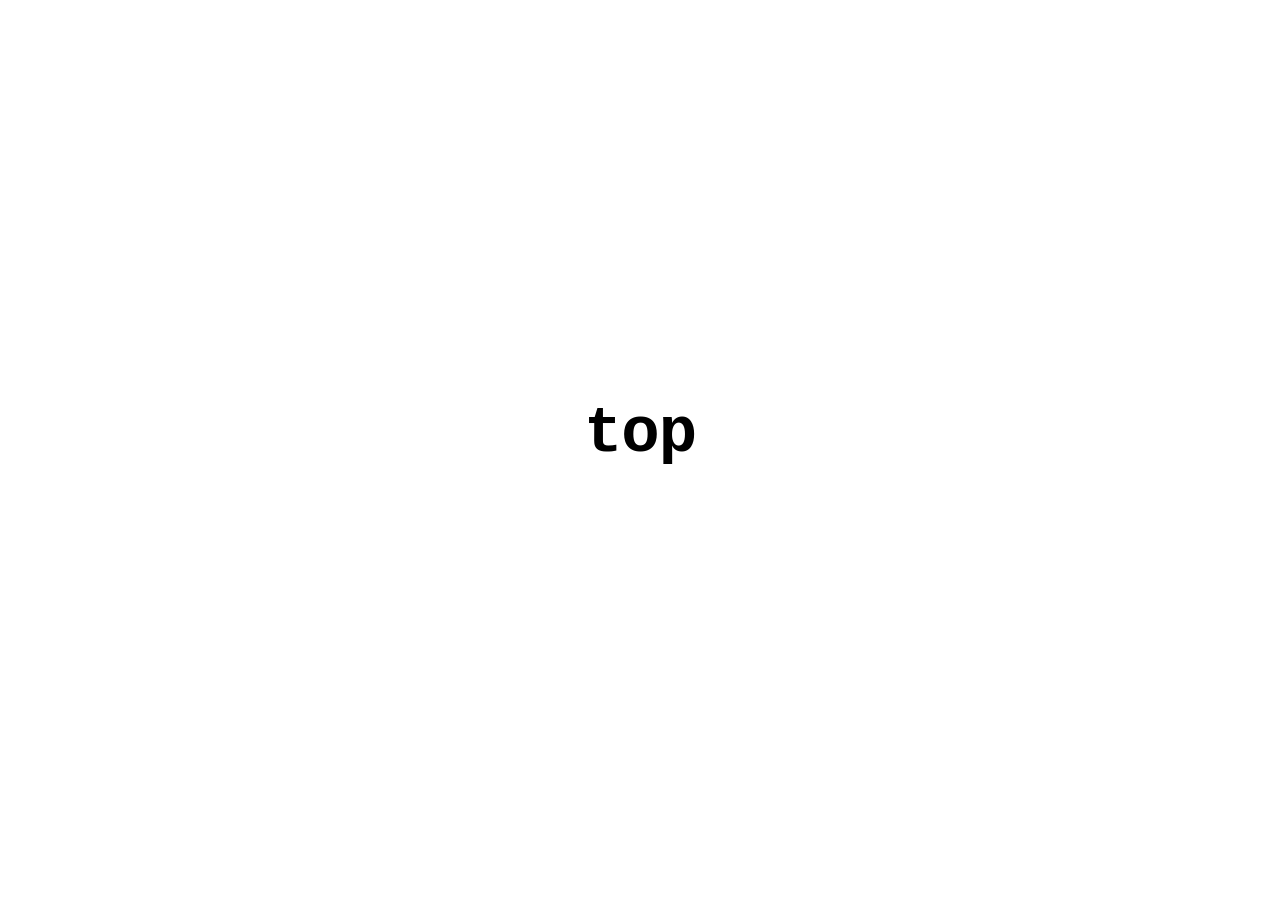
==== index.html @ cef58f46 "Tagit bort Tomorrow" ====
<!DOCTYPE html>
<html lang="en">
<head>
  <meta charset="UTF-8" />
  <meta name="viewport" content="width=device-width, initial-scale=1.0"/>
  <title>Linux Command Of the Day</title>
  <link rel="stylesheet" href="style.css" />
  <link rel="manifest" href="manifest.json" />
  <meta name="theme-color" content="#007bff">
</head>
<body>
  <div id="app">
    <div class="nav-wrapper">
      <div id="prev-command" class="nav-command">Yesterday</div>
      <div id="today-btn-top" class="nav-command">Today</div>
    </div>
    <div id="main">
      <div id="command-display">
        <h1 id="command-name">Loading...</h1>
        <div id="explanation" class="hidden">
          <p id="description"></p>
          <ul id="examples"></ul>
        </div>
      </div>
      <div class="buttons">
        <button id="share-btn">Share</button>
      </div>
    </div>
    <div class="nav-wrapper">
      <div id="today-btn-bottom" class="nav-command">Today</div>
    </div>
  </div>
  <script src="script.js"></script>
</body>
</html>
---- style.css ----
* { 
  margin: 0; 
  padding: 0; 
  box-sizing: border-box; 
}

body {
  font-family: 'Courier New', 'Monaco', 'Consolas', monospace;
  background: #ffffff;
  min-height: 100vh;
  display: flex;
  align-items: center;
  justify-content: center;
  padding: 20px;
}

#app { 
  max-width: 800px; 
  width: 100%;
  display: flex; 
  flex-direction: column; 
  align-items: center; 
  gap: 20px; 
}

#main { 
  text-align: center; 
  width: 100%; 
}

#command-name { 
  font-size: 4rem; 
  font-weight: 700;
  color: #000000; 
  cursor: pointer; 
  margin: 0;
  transition: all 0.3s ease;
  letter-spacing: -1px;
}

#command-name:hover { 
  opacity: 0.7;
}

#explanation { 
  background: transparent;
  padding: 40px 20px 20px 20px; 
  margin-top: 30px; 
  text-align: left; 
  animation: fadeIn 0.4s ease;
}

#explanation p {
  font-size: 1.1rem;
  color: #000000;
  margin-bottom: 30px;
  line-height: 1.8;
}

#explanation ul {
  list-style: none;
  padding: 0;
  margin-bottom: 30px;
}

#explanation li {
  background: #f8f8f8;
  padding: 14px 16px;
  margin: 10px 0;
  border-radius: 4px;
  border-left: 3px solid #000000;
  display: flex;
  justify-content: space-between;
  align-items: center;
  gap: 12px;
}

.example-content {
  flex: 1;
  display: flex;
  flex-direction: column;
  gap: 6px;
}

#explanation li code {
  font-family: 'Courier New', 'Monaco', 'Consolas', monospace;
  color: #000000;
  font-weight: 600;
  display: block;
  font-size: 0.95rem;
}

.example-desc {
  font-size: 0.85rem;
  color: #666;
  font-style: italic;
  padding-left: 8px;
}

.hidden { 
  display: none; 
}

.nav-command { 
  font-size: 1.2rem; 
  color: #999;
  cursor: pointer; 
  transition: all 0.3s;
  padding: 10px 20px;
  font-weight: 500;
  opacity: 0;
  pointer-events: none;
}

.nav-command.visible {
  opacity: 1;
  pointer-events: auto;
}

.nav-command:hover { 
  color: #666;
}

.buttons { 
  margin-top: 30px; 
  display: flex; 
  gap: 15px; 
  justify-content: center;
  opacity: 0;
  pointer-events: none;
  transition: opacity 0.3s ease;
}

.buttons.visible {
  opacity: 1;
  pointer-events: auto;
}

button { 
  padding: 12px 28px; 
  border: 2px solid #000000; 
  border-radius: 4px; 
  font-size: 0.9rem; 
  cursor: pointer;
  font-weight: 600;
  transition: all 0.3s;
  font-family: 'Courier New', 'Monaco', 'Consolas', monospace;
  background: #ffffff;
  color: #000000;
}

#today-btn-top,
#today-btn-bottom {
  font-size: 1.2rem;
  color: #999;
  cursor: pointer;
  transition: all 0.3s;
  padding: 10px 20px;
  font-weight: 500;
  background: none;
  border: none;
  font-family: 'Courier New', 'Monaco', 'Consolas', monospace;
  opacity: 0;
  pointer-events: none;
}

#today-btn-top.visible,
#today-btn-bottom.visible {
  opacity: 1;
  pointer-events: auto;
}

#share-btn:hover { 
  background: #000000;
  color: #ffffff;
}

#today-btn-top:hover,
#today-btn-bottom:hover {
  color: #666;
}

.copy-btn {
  background: #000000;
  color: white;
  border: none;
  padding: 8px 16px;
  border-radius: 3px;
  font-size: 0.8rem;
  cursor: pointer;
  transition: all 0.3s;
  white-space: nowrap;
  font-weight: 600;
  font-family: 'Courier New', 'Monaco', 'Consolas', monospace;
}

.copy-btn:hover {
  background: #333;
}

.copy-btn.copied {
  background: #28a745;
}

.protip {
  background: #f5f5f5;
  padding: 20px;
  border-radius: 4px;
  margin-top: 20px;
  border-left: 3px solid #666;
  color: #000000;
  line-height: 1.8;
}

.protip strong {
  color: #000000;
}

@media (max-width: 767px) { 
  #command-name { 
    font-size: 2.5rem; 
  }
  
  #explanation {
    padding: 30px 10px 10px 10px;
  }
  
  #explanation p {
    font-size: 1rem;
  }
  
  .nav-command { 
    font-size: 1rem; 
    padding: 8px 15px;
  }
  
  button {
    padding: 10px 20px;
    font-size: 0.85rem;
  }
  
  .example-content {
    flex-direction: column;
  }
  
  #explanation li {
    flex-direction: column;
    align-items: flex-start;
  }
  
  .copy-btn {
    align-self: flex-end;
  }
}

@keyframes fadeIn { 
  from { 
    opacity: 0; 
    transform: translateY(-10px); 
  } 
  to { 
    opacity: 1; 
    transform: translateY(0); 
  } 
}
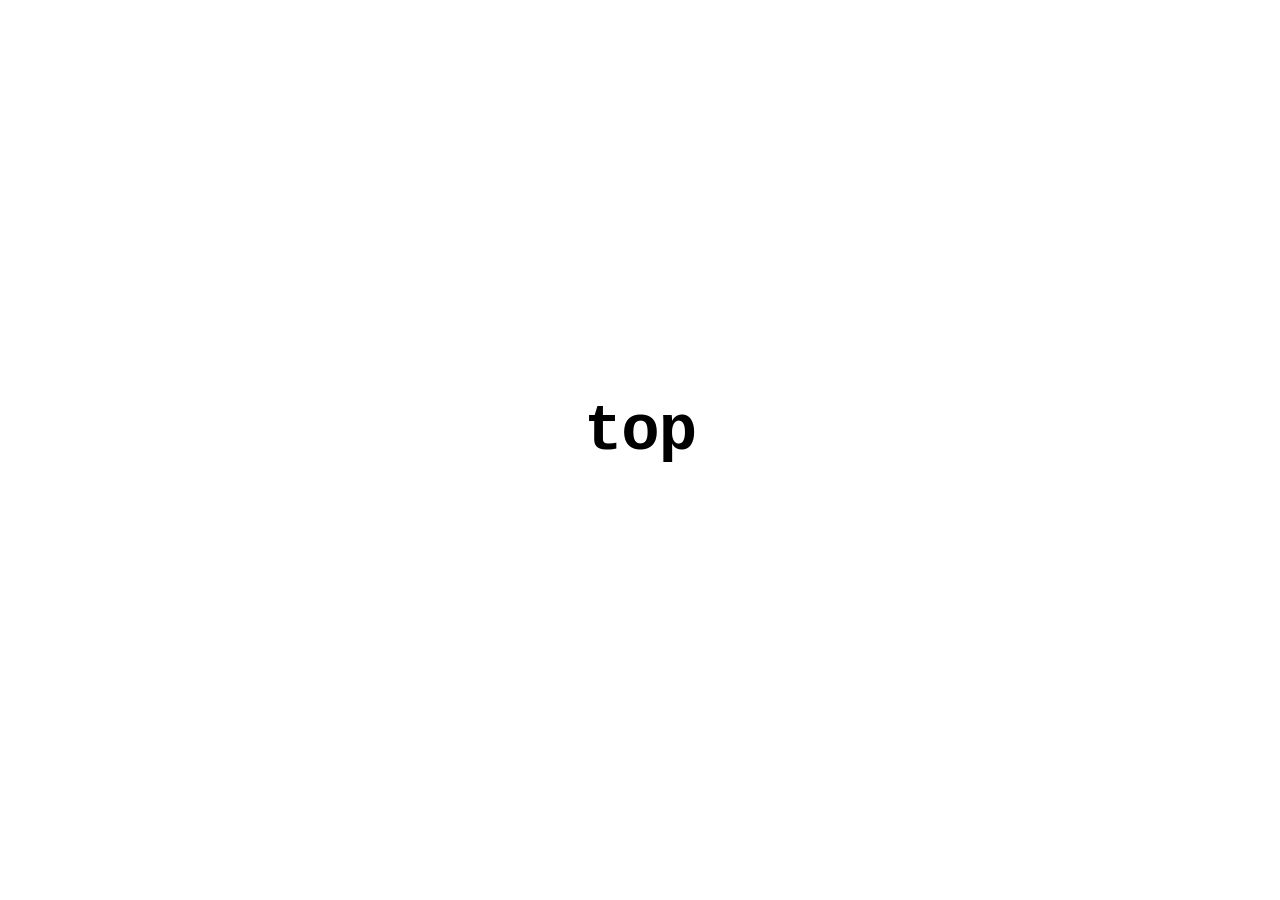
==== commit 5c279ffd: "Ändrat knappars utseende, BMAC tillagt, Share beteende m.m" ====
--- a/index.html
+++ b/index.html
@@ -3,31 +3,29 @@
 <head>
   <meta charset="UTF-8" />
   <meta name="viewport" content="width=device-width, initial-scale=1.0"/>
-  <title>Linux Command Of the Day</title>
+  <title>licod.io - Daily Linux commands</title>
   <link rel="stylesheet" href="style.css" />
   <link rel="manifest" href="manifest.json" />
   <meta name="theme-color" content="#007bff">
 </head>
 <body>
   <div id="app">
-    <div class="nav-wrapper">
-      <div id="prev-command" class="nav-command">Yesterday</div>
-      <div id="today-btn-top" class="nav-command">Today</div>
-    </div>
     <div id="main">
       <div id="command-display">
         <h1 id="command-name">Loading...</h1>
         <div id="explanation" class="hidden">
           <p id="description"></p>
           <ul id="examples"></ul>
+          <div class="nav-container">
+            <div class="nav-left">
+              <div id="prev-command" class="nav-command">Yesterday</div>
+              <div id="today-btn" class="nav-command">Today</div>
+            </div>
+            <button id="share-btn">Share</button>
+          </div>
         </div>
       </div>
-      <div class="buttons">
-        <button id="share-btn">Share</button>
-      </div>
-    </div>
-    <div class="nav-wrapper">
-      <div id="today-btn-bottom" class="nav-command">Today</div>
+      <a id="coffee-link" href="#" target="_blank" rel="noopener">Enjoying this? Buy me a coffee ☕</a>
     </div>
   </div>
   <script src="script.js"></script>
--- a/style.css
+++ b/style.css
@@ -101,15 +101,31 @@
   display: none; 
 }
 
+.nav-container {
+  display: flex;
+  justify-content: space-between;
+  align-items: center;
+  margin-top: 10px;
+}
+
+.nav-left {
+  display: flex;
+  gap: 15px;
+}
+
 .nav-command { 
-  font-size: 1.2rem; 
-  color: #999;
+  font-size: 1rem; 
+  color: #ffffff;
   cursor: pointer; 
   transition: all 0.3s;
-  padding: 10px 20px;
-  font-weight: 500;
+  padding: 8px 16px;
+  font-weight: 600;
   opacity: 0;
   pointer-events: none;
+  border: 2px solid #000000;
+  border-radius: 4px;
+  background: #000000;
+  font-family: 'Courier New', 'Monaco', 'Consolas', monospace;
 }
 
 .nav-command.visible {
@@ -118,54 +134,27 @@
 }
 
 .nav-command:hover { 
-  color: #666;
-}
-
-.buttons { 
-  margin-top: 30px; 
-  display: flex; 
-  gap: 15px; 
-  justify-content: center;
+  background: #333;
+}
+
+
+
+#share-btn { 
+  padding: 8px 16px; 
+  border: 2px solid #000000; 
+  border-radius: 4px; 
+  font-size: 1rem; 
+  cursor: pointer;
+  font-weight: 600;
+  transition: all 0.3s;
+  font-family: 'Courier New', 'Monaco', 'Consolas', monospace;
+  background: #ffffff;
+  color: #000000;
   opacity: 0;
   pointer-events: none;
-  transition: opacity 0.3s ease;
-}
-
-.buttons.visible {
-  opacity: 1;
-  pointer-events: auto;
-}
-
-button { 
-  padding: 12px 28px; 
-  border: 2px solid #000000; 
-  border-radius: 4px; 
-  font-size: 0.9rem; 
-  cursor: pointer;
-  font-weight: 600;
-  transition: all 0.3s;
-  font-family: 'Courier New', 'Monaco', 'Consolas', monospace;
-  background: #ffffff;
-  color: #000000;
-}
-
-#today-btn-top,
-#today-btn-bottom {
-  font-size: 1.2rem;
-  color: #999;
-  cursor: pointer;
-  transition: all 0.3s;
-  padding: 10px 20px;
-  font-weight: 500;
-  background: none;
-  border: none;
-  font-family: 'Courier New', 'Monaco', 'Consolas', monospace;
-  opacity: 0;
-  pointer-events: none;
-}
-
-#today-btn-top.visible,
-#today-btn-bottom.visible {
+}
+
+#share-btn.visible {
   opacity: 1;
   pointer-events: auto;
 }
@@ -175,10 +164,7 @@
   color: #ffffff;
 }
 
-#today-btn-top:hover,
-#today-btn-bottom:hover {
-  color: #666;
-}
+
 
 .copy-btn {
   background: #000000;
@@ -216,6 +202,28 @@
   color: #000000;
 }
 
+#coffee-link {
+  font-size: 0.85rem;
+  color: #999;
+  text-decoration: none;
+  margin-top: 20px;
+  display: block;
+  text-align: center;
+  font-family: 'Courier New', 'Monaco', 'Consolas', monospace;
+  transition: color 0.3s ease;
+  opacity: 0;
+  pointer-events: none;
+}
+
+#coffee-link.visible {
+  opacity: 1;
+  pointer-events: auto;
+}
+
+#coffee-link:hover {
+  color: #666;
+}
+
 @media (max-width: 767px) { 
   #command-name { 
     font-size: 2.5rem; 
@@ -234,9 +242,18 @@
     padding: 8px 15px;
   }
   
-  button {
-    padding: 10px 20px;
-    font-size: 0.85rem;
+  .nav-container {
+    flex-direction: column;
+    align-items: flex-start;
+    gap: 15px;
+  }
+  
+  .nav-left {
+    width: 100%;
+  }
+  
+  #share-btn {
+    align-self: flex-end;
   }
   
   .example-content {
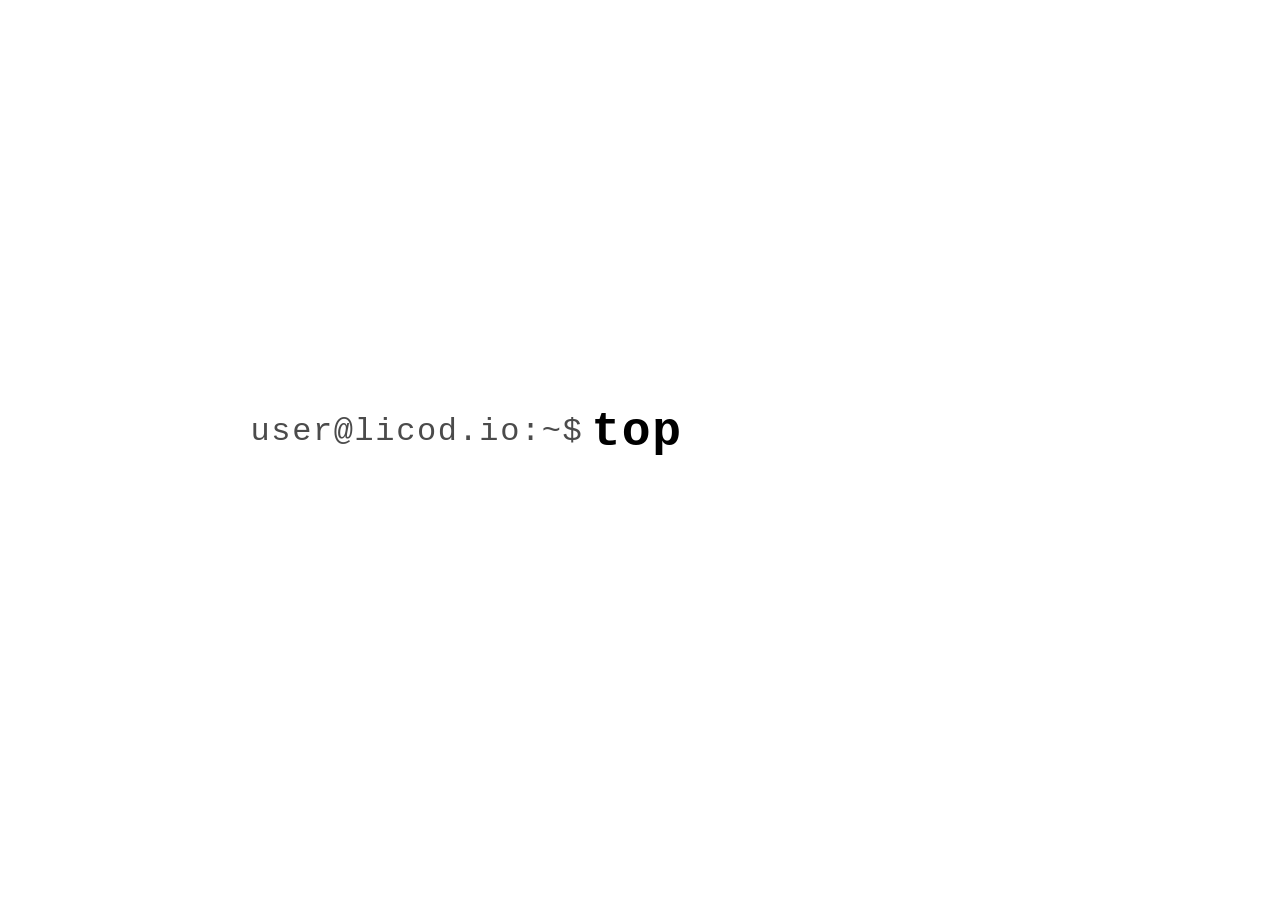
==== commit faca1681: "Redo för deploy" ====
--- a/index.html
+++ b/index.html
@@ -3,16 +3,61 @@
 <head>
   <meta charset="UTF-8" />
   <meta name="viewport" content="width=device-width, initial-scale=1.0"/>
-  <title>licod.io - Daily Linux commands</title>
+  
+  <!-- Primary Meta Tags -->
+  <title>licod.io - Learn One Linux Command Every Day</title>
+  <meta name="title" content="licod.io - Learn One Linux Command Every Day">
+  <meta name="description" content="Master Linux commands one day at a time. Daily curated commands with examples and pro tips. Simple, minimal, effective.">
+  <meta name="keywords" content="linux, unix, commands, terminal, shell, bash, tutorial, learn, daily">
+  <meta name="author" content="licod.io">
+  <meta name="robots" content="index, follow">
+  <link rel="canonical" href="https://licod.io/">
+  
+  <!-- Open Graph / Facebook -->
+  <meta property="og:type" content="website">
+  <meta property="og:url" content="https://licod.io/">
+  <meta property="og:site_name" content="licod.io">
+  <meta property="og:title" content="licod.io - Learn One Linux Command Every Day">
+  <meta property="og:description" content="Master Linux commands one day at a time. Daily curated commands with examples and pro tips.">
+  <meta property="og:locale" content="en_US">
+  
+  <!-- Twitter -->
+  <meta name="twitter:card" content="summary">
+  <meta name="twitter:url" content="https://licod.io/">
+  <meta name="twitter:title" content="licod.io - Learn One Linux Command Every Day">
+  <meta name="twitter:description" content="Master Linux commands one day at a time. Daily curated commands with examples and pro tips.">
+  <meta name="twitter:creator" content="@licod_io">
+  
+  <!-- Preload critical resources -->
+  <link rel="preload" href="style.css" as="style">
+  <link rel="preload" href="script.js" as="script">
+  <link rel="preload" href="commands_en.json" as="fetch" crossorigin>
+  
+  <!-- Stylesheets -->
   <link rel="stylesheet" href="style.css" />
+  
+  <!-- PWA -->
   <link rel="manifest" href="manifest.json" />
-  <meta name="theme-color" content="#007bff">
+  <meta name="theme-color" content="#000000">
+  <meta name="apple-mobile-web-app-capable" content="yes">
+  <meta name="apple-mobile-web-app-status-bar-style" content="black">
+  <meta name="apple-mobile-web-app-title" content="licod.io">
+  
+  <!-- Favicon (placeholder - add your own) -->
+  <link rel="icon" type="image/svg+xml" href="/favicon.svg">
+  <link rel="icon" type="image/png" href="/favicon.png">
 </head>
 <body>
   <div id="app">
     <div id="main">
       <div id="command-display">
-        <h1 id="command-name">Loading...</h1>
+        <div id="terminal-container" class="terminal-prompt">
+          <div class="command-wrapper">
+            <span class="prompt-text">user@licod.io:~$</span>
+            <span class="typing-text" id="command-name">ls</span>
+            <span class="cursor"></span>
+          </div>
+        </div>
         <div id="explanation" class="hidden">
           <p id="description"></p>
           <ul id="examples"></ul>
@@ -25,7 +70,7 @@
           </div>
         </div>
       </div>
-      <a id="coffee-link" href="#" target="_blank" rel="noopener">Enjoying this? Buy me a coffee ☕</a>
+      <a id="coffee-link" href="https://buymeacoffee.com/fredrikk" target="_blank" rel="noopener">Enjoying this? Buy me a coffee ☕</a>
     </div>
   </div>
   <script src="script.js"></script>
--- a/style.css
+++ b/style.css
@@ -28,18 +28,106 @@
   width: 100%; 
 }
 
-#command-name { 
-  font-size: 4rem; 
+#terminal-container {
+  font-size: 2rem;
+  font-family: 'Courier New', 'Monaco', 'Consolas', monospace;
+  color: #000000;
+  display: flex;
+  align-items: center;
+  justify-content: center;
+  letter-spacing: 0.05em;
+  position: relative;
+  min-height: 4rem;
+  width: 100%;
+  cursor: pointer;
+}
+
+.command-wrapper {
+  position: relative;
+  display: inline-flex;
+  align-items: center;
+  justify-content: center;
+}
+
+.prompt-text {
+  position: absolute;
+  right: calc(100% + 0.5rem);
+  opacity: 0.7;
+  font-weight: 400;
+  animation: fadeInPrompt 0.5s ease-out forwards;
+  pointer-events: none;
+  white-space: nowrap;
+}
+
+.typing-text {
   font-weight: 700;
-  color: #000000; 
-  cursor: pointer; 
-  margin: 0;
-  transition: all 0.3s ease;
-  letter-spacing: -1px;
-}
-
-#command-name:hover { 
+  font-size: 3rem;
+  display: inline-block;
+  white-space: nowrap;
+  user-select: none;
+  color: #000000;
+  overflow: hidden;
+  max-width: 0;
+  animation: typing 1s steps(20) forwards 1.5s;
+}
+
+.typing-text.visible {
+  max-width: none;
+}
+
+.prompt-text.hide {
+  animation: fadeOutPrompt 1.2s ease-out forwards;
+}
+
+.space.hide {
+  animation: fadeOutPrompt 1.2s ease-out forwards;
+}
+
+@keyframes fadeOutPrompt {
+  from {
+    opacity: 0.7;
+  }
+  to {
+    opacity: 0;
+    display: none;
+  }
+}
+
+.typing-text:hover {
   opacity: 0.7;
+}
+
+.space {
+  display: none;
+}
+
+.cursor {
+  display: inline-block;
+  width: 2px;
+  height: 3rem;
+  background: #000000;
+  margin-left: 4px;
+  animation: cursorBlink 1s infinite 1.5s;
+  opacity: 0;
+}
+
+.cursor.hidden-cursor {
+  animation: none;
+  opacity: 0;
+}
+
+#terminal-container.focused {
+  text-align: center;
+  width: 100%;
+  justify-content: center;
+}
+
+#terminal-container.focused .prompt-text {
+  display: none;
+}
+
+#terminal-container.focused .typing-text {
+  font-size: 4rem;
 }
 
 #explanation { 
@@ -105,7 +193,8 @@
   display: flex;
   justify-content: space-between;
   align-items: center;
-  margin-top: 10px;
+  margin-top: 30px;
+  width: 100%;
 }
 
 .nav-left {
@@ -224,9 +313,34 @@
   color: #666;
 }
 
-@media (max-width: 767px) { 
-  #command-name { 
-    font-size: 2.5rem; 
+@media (max-width: 767px) {
+  #terminal-container {
+    font-size: 1.2rem;
+  }
+
+  .command-wrapper {
+    flex-direction: column;
+    align-items: center;
+  }
+
+  .prompt-text {
+    position: static;
+    margin-bottom: 0.5rem;
+    font-size: 0.9rem;
+  }
+
+  .typing-text {
+    font-size: 2rem;
+  }
+
+  .cursor {
+    height: 2rem;
+    margin-left: 3px;
+    width: 2px;
+  }
+
+  #terminal-container.focused .typing-text {
+    font-size: 2.5rem;
   }
   
   #explanation {
@@ -238,23 +352,20 @@
   }
   
   .nav-command { 
-    font-size: 1rem; 
-    padding: 8px 15px;
-  }
-  
-  .nav-container {
-    flex-direction: column;
-    align-items: flex-start;
-    gap: 15px;
+    font-size: 0.85rem; 
+    padding: 6px 10px;
   }
   
   .nav-left {
-    width: 100%;
+    gap: 8px;
   }
   
   #share-btn {
-    align-self: flex-end;
-  }
+    font-size: 0.85rem;
+    padding: 6px 10px;
+  }
+  
+
   
   .example-content {
     flex-direction: column;
@@ -267,6 +378,47 @@
   
   .copy-btn {
     align-self: flex-end;
+  }
+}
+
+@keyframes fadeInPrompt {
+  from {
+    opacity: 0;
+  }
+  to {
+    opacity: 0.7;
+  }
+}
+
+@keyframes typing {
+  0% {
+    max-width: 0;
+  }
+  100% {
+    max-width: 20em;
+  }
+}
+
+
+
+@keyframes cursorBlink {
+  0%, 100% {
+    opacity: 1;
+  }
+  50% {
+    opacity: 0;
+  }
+}
+}
+
+
+
+@keyframes blink {
+  0%, 49% {
+    opacity: 1;
+  }
+  50%, 100% {
+    opacity: 0;
   }
 }
 
--- a/style.css
+++ b/style.css
@@ -28,18 +28,106 @@
   width: 100%; 
 }
 
-#command-name { 
-  font-size: 4rem; 
+#terminal-container {
+  font-size: 2rem;
+  font-family: 'Courier New', 'Monaco', 'Consolas', monospace;
+  color: #000000;
+  display: flex;
+  align-items: center;
+  justify-content: center;
+  letter-spacing: 0.05em;
+  position: relative;
+  min-height: 4rem;
+  width: 100%;
+  cursor: pointer;
+}
+
+.command-wrapper {
+  position: relative;
+  display: inline-flex;
+  align-items: center;
+  justify-content: center;
+}
+
+.prompt-text {
+  position: absolute;
+  right: calc(100% + 0.5rem);
+  opacity: 0.7;
+  font-weight: 400;
+  animation: fadeInPrompt 0.5s ease-out forwards;
+  pointer-events: none;
+  white-space: nowrap;
+}
+
+.typing-text {
   font-weight: 700;
-  color: #000000; 
-  cursor: pointer; 
-  margin: 0;
-  transition: all 0.3s ease;
-  letter-spacing: -1px;
-}
-
-#command-name:hover { 
+  font-size: 3rem;
+  display: inline-block;
+  white-space: nowrap;
+  user-select: none;
+  color: #000000;
+  overflow: hidden;
+  max-width: 0;
+  animation: typing 1s steps(20) forwards 1.5s;
+}
+
+.typing-text.visible {
+  max-width: none;
+}
+
+.prompt-text.hide {
+  animation: fadeOutPrompt 1.2s ease-out forwards;
+}
+
+.space.hide {
+  animation: fadeOutPrompt 1.2s ease-out forwards;
+}
+
+@keyframes fadeOutPrompt {
+  from {
+    opacity: 0.7;
+  }
+  to {
+    opacity: 0;
+    display: none;
+  }
+}
+
+.typing-text:hover {
   opacity: 0.7;
+}
+
+.space {
+  display: none;
+}
+
+.cursor {
+  display: inline-block;
+  width: 2px;
+  height: 3rem;
+  background: #000000;
+  margin-left: 4px;
+  animation: cursorBlink 1s infinite 1.5s;
+  opacity: 0;
+}
+
+.cursor.hidden-cursor {
+  animation: none;
+  opacity: 0;
+}
+
+#terminal-container.focused {
+  text-align: center;
+  width: 100%;
+  justify-content: center;
+}
+
+#terminal-container.focused .prompt-text {
+  display: none;
+}
+
+#terminal-container.focused .typing-text {
+  font-size: 4rem;
 }
 
 #explanation { 
@@ -105,7 +193,8 @@
   display: flex;
   justify-content: space-between;
   align-items: center;
-  margin-top: 10px;
+  margin-top: 30px;
+  width: 100%;
 }
 
 .nav-left {
@@ -224,9 +313,34 @@
   color: #666;
 }
 
-@media (max-width: 767px) { 
-  #command-name { 
-    font-size: 2.5rem; 
+@media (max-width: 767px) {
+  #terminal-container {
+    font-size: 1.2rem;
+  }
+
+  .command-wrapper {
+    flex-direction: column;
+    align-items: center;
+  }
+
+  .prompt-text {
+    position: static;
+    margin-bottom: 0.5rem;
+    font-size: 0.9rem;
+  }
+
+  .typing-text {
+    font-size: 2rem;
+  }
+
+  .cursor {
+    height: 2rem;
+    margin-left: 3px;
+    width: 2px;
+  }
+
+  #terminal-container.focused .typing-text {
+    font-size: 2.5rem;
   }
   
   #explanation {
@@ -238,23 +352,20 @@
   }
   
   .nav-command { 
-    font-size: 1rem; 
-    padding: 8px 15px;
-  }
-  
-  .nav-container {
-    flex-direction: column;
-    align-items: flex-start;
-    gap: 15px;
+    font-size: 0.85rem; 
+    padding: 6px 10px;
   }
   
   .nav-left {
-    width: 100%;
+    gap: 8px;
   }
   
   #share-btn {
-    align-self: flex-end;
-  }
+    font-size: 0.85rem;
+    padding: 6px 10px;
+  }
+  
+
   
   .example-content {
     flex-direction: column;
@@ -267,6 +378,47 @@
   
   .copy-btn {
     align-self: flex-end;
+  }
+}
+
+@keyframes fadeInPrompt {
+  from {
+    opacity: 0;
+  }
+  to {
+    opacity: 0.7;
+  }
+}
+
+@keyframes typing {
+  0% {
+    max-width: 0;
+  }
+  100% {
+    max-width: 20em;
+  }
+}
+
+
+
+@keyframes cursorBlink {
+  0%, 100% {
+    opacity: 1;
+  }
+  50% {
+    opacity: 0;
+  }
+}
+}
+
+
+
+@keyframes blink {
+  0%, 49% {
+    opacity: 1;
+  }
+  50%, 100% {
+    opacity: 0;
   }
 }
 
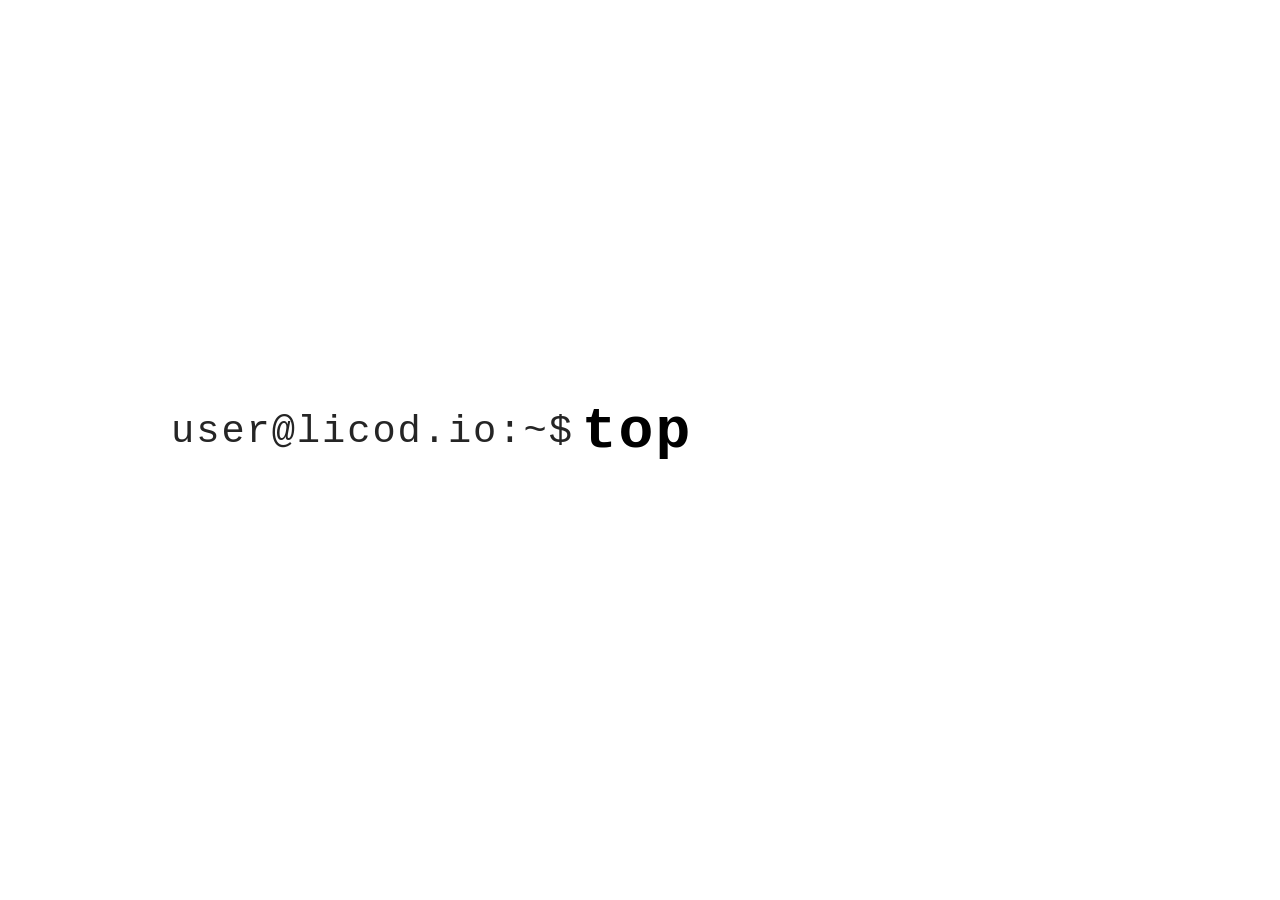
==== commit efa216c6: "Fix mobile issues and add progressive example timing Prevent command translation, fix prompt overflo" ====
--- a/index.html
+++ b/index.html
@@ -5,9 +5,9 @@
   <meta name="viewport" content="width=device-width, initial-scale=1.0"/>
   
   <!-- Primary Meta Tags -->
-  <title>licod.io - Learn One Linux Command Every Day</title>
-  <meta name="title" content="licod.io - Learn One Linux Command Every Day">
-  <meta name="description" content="Master Linux commands one day at a time. Daily curated commands with examples and pro tips. Simple, minimal, effective.">
+  <title>licod.io - Learn Linux Daily</title>
+  <meta name="title" content="licod.io - Learn Linux Daily">
+  <meta name="description" content="Master Linux one day at a time. Daily lessons, commands, tips and examples. Simple, minimal, effective.">
   <meta name="keywords" content="linux, unix, commands, terminal, shell, bash, tutorial, learn, daily">
   <meta name="author" content="licod.io">
   <meta name="robots" content="index, follow">
@@ -17,15 +17,15 @@
   <meta property="og:type" content="website">
   <meta property="og:url" content="https://licod.io/">
   <meta property="og:site_name" content="licod.io">
-  <meta property="og:title" content="licod.io - Learn One Linux Command Every Day">
-  <meta property="og:description" content="Master Linux commands one day at a time. Daily curated commands with examples and pro tips.">
+  <meta property="og:title" content="licod.io - Learn Linux Daily">
+  <meta property="og:description" content="Master Linux one day at a time. Daily lessons, commands, tips and examples.">
   <meta property="og:locale" content="en_US">
   
   <!-- Twitter -->
   <meta name="twitter:card" content="summary">
   <meta name="twitter:url" content="https://licod.io/">
-  <meta name="twitter:title" content="licod.io - Learn One Linux Command Every Day">
-  <meta name="twitter:description" content="Master Linux commands one day at a time. Daily curated commands with examples and pro tips.">
+  <meta name="twitter:title" content="licod.io - Learn Linux Daily">
+  <meta name="twitter:description" content="Master Linux one day at a time. Daily lessons, commands, tips and examples.">
   <meta name="twitter:creator" content="@licod_io">
   
   <!-- Preload critical resources -->
@@ -39,13 +39,15 @@
   <!-- PWA -->
   <link rel="manifest" href="manifest.json" />
   <meta name="theme-color" content="#000000">
+  <meta name="mobile-web-app-capable" content="yes">
   <meta name="apple-mobile-web-app-capable" content="yes">
   <meta name="apple-mobile-web-app-status-bar-style" content="black">
   <meta name="apple-mobile-web-app-title" content="licod.io">
   
-  <!-- Favicon (placeholder - add your own) -->
-  <link rel="icon" type="image/svg+xml" href="/favicon.svg">
-  <link rel="icon" type="image/png" href="/favicon.png">
+  <!-- Favicons -->
+  <link rel="icon" type="image/x-icon" href="/favicon.ico">
+  <link rel="icon" type="image/png" sizes="96x96" href="/favicon-96x96.png">
+  <link rel="apple-touch-icon" sizes="180x180" href="/icons/apple-touch-icon.png">
 </head>
 <body>
   <div id="app">
@@ -54,7 +56,7 @@
         <div id="terminal-container" class="terminal-prompt">
           <div class="command-wrapper">
             <span class="prompt-text">user@licod.io:~$</span>
-            <span class="typing-text" id="command-name">ls</span>
+            <span class="typing-text" id="command-name" translate="no">ls</span>
             <span class="cursor"></span>
           </div>
         </div>
--- a/style.css
+++ b/style.css
@@ -29,7 +29,7 @@
 }
 
 #terminal-container {
-  font-size: 2rem;
+  font-size: 2.42rem;
   font-family: 'Courier New', 'Monaco', 'Consolas', monospace;
   color: #000000;
   display: flex;
@@ -52,7 +52,7 @@
 .prompt-text {
   position: absolute;
   right: calc(100% + 0.5rem);
-  opacity: 0.7;
+  opacity: 0.85;
   font-weight: 400;
   animation: fadeInPrompt 0.5s ease-out forwards;
   pointer-events: none;
@@ -61,7 +61,7 @@
 
 .typing-text {
   font-weight: 700;
-  font-size: 3rem;
+  font-size: 3.63rem;
   display: inline-block;
   white-space: nowrap;
   user-select: none;
@@ -85,11 +85,10 @@
 
 @keyframes fadeOutPrompt {
   from {
-    opacity: 0.7;
+    opacity: 0.85;
   }
   to {
     opacity: 0;
-    display: none;
   }
 }
 
@@ -104,7 +103,7 @@
 .cursor {
   display: inline-block;
   width: 2px;
-  height: 3rem;
+  height: 3.63rem;
   background: #000000;
   margin-left: 4px;
   animation: cursorBlink 1s infinite 1.5s;
@@ -127,7 +126,7 @@
 }
 
 #terminal-container.focused .typing-text {
-  font-size: 4rem;
+  font-size: 4.84rem;
 }
 
 #explanation { 
@@ -161,6 +160,14 @@
   justify-content: space-between;
   align-items: center;
   gap: 12px;
+  opacity: 0;
+  transform: translateY(10px);
+  transition: opacity 0.4s ease, transform 0.4s ease;
+}
+
+#explanation li.visible {
+  opacity: 1;
+  transform: translateY(0);
 }
 
 .example-content {
@@ -285,6 +292,14 @@
   border-left: 3px solid #666;
   color: #000000;
   line-height: 1.8;
+  opacity: 0;
+  transform: translateY(10px);
+  transition: opacity 0.4s ease, transform 0.4s ease;
+}
+
+.protip.visible {
+  opacity: 1;
+  transform: translateY(0);
 }
 
 .protip strong {
@@ -302,6 +317,9 @@
   transition: color 0.3s ease;
   opacity: 0;
   pointer-events: none;
+  white-space: normal;
+  word-wrap: break-word;
+  max-width: 100%;
 }
 
 #coffee-link.visible {
@@ -315,32 +333,67 @@
 
 @media (max-width: 767px) {
   #terminal-container {
-    font-size: 1.2rem;
+    font-size: 1.45rem;
+    min-height: 6rem;
+    flex-direction: column;
+    justify-content: center;
+    align-items: center;
+    gap: 0;
+    padding: 1rem 0;
+    overflow: hidden;
   }
 
   .command-wrapper {
-    flex-direction: column;
+    display: grid;
+    grid-template-columns: auto auto;
+    grid-template-rows: 2.1rem auto;
     align-items: center;
+    justify-content: center;
+    gap: 0;
+    width: 100%;
+    overflow: hidden;
   }
 
   .prompt-text {
     position: static;
-    margin-bottom: 0.5rem;
-    font-size: 0.9rem;
+    transform: none;
+    font-size: 1.3rem;
+    font-weight: 700;
+    grid-column: 1 / -1;
+    grid-row: 1;
+    text-align: center;
+    height: 1.6rem;
+    line-height: 1.6rem;
+    align-self: start;
+    overflow: hidden;
+    text-overflow: ellipsis;
+    white-space: nowrap;
+    max-width: 100%;
   }
 
   .typing-text {
-    font-size: 2rem;
+    font-size: 2.8rem;
+    grid-column: 1;
+    grid-row: 2;
+    text-align: right;
+    align-self: start;
   }
 
   .cursor {
-    height: 2rem;
+    height: 2.8rem;
     margin-left: 3px;
     width: 2px;
+    grid-column: 2;
+    grid-row: 2;
+    align-self: start;
+  }
+
+  #terminal-container.focused {
+    margin-top: 30px;
   }
 
   #terminal-container.focused .typing-text {
-    font-size: 2.5rem;
+    font-size: 3.03rem;
   }
   
   #explanation {
@@ -386,7 +439,7 @@
     opacity: 0;
   }
   to {
-    opacity: 0.7;
+    opacity: 0.85;
   }
 }
 
@@ -409,9 +462,6 @@
     opacity: 0;
   }
 }
-}
-
-
 
 @keyframes blink {
   0%, 49% {
--- a/style.css
+++ b/style.css
@@ -29,7 +29,7 @@
 }
 
 #terminal-container {
-  font-size: 2rem;
+  font-size: 2.42rem;
   font-family: 'Courier New', 'Monaco', 'Consolas', monospace;
   color: #000000;
   display: flex;
@@ -52,7 +52,7 @@
 .prompt-text {
   position: absolute;
   right: calc(100% + 0.5rem);
-  opacity: 0.7;
+  opacity: 0.85;
   font-weight: 400;
   animation: fadeInPrompt 0.5s ease-out forwards;
   pointer-events: none;
@@ -61,7 +61,7 @@
 
 .typing-text {
   font-weight: 700;
-  font-size: 3rem;
+  font-size: 3.63rem;
   display: inline-block;
   white-space: nowrap;
   user-select: none;
@@ -85,11 +85,10 @@
 
 @keyframes fadeOutPrompt {
   from {
-    opacity: 0.7;
+    opacity: 0.85;
   }
   to {
     opacity: 0;
-    display: none;
   }
 }
 
@@ -104,7 +103,7 @@
 .cursor {
   display: inline-block;
   width: 2px;
-  height: 3rem;
+  height: 3.63rem;
   background: #000000;
   margin-left: 4px;
   animation: cursorBlink 1s infinite 1.5s;
@@ -127,7 +126,7 @@
 }
 
 #terminal-container.focused .typing-text {
-  font-size: 4rem;
+  font-size: 4.84rem;
 }
 
 #explanation { 
@@ -161,6 +160,14 @@
   justify-content: space-between;
   align-items: center;
   gap: 12px;
+  opacity: 0;
+  transform: translateY(10px);
+  transition: opacity 0.4s ease, transform 0.4s ease;
+}
+
+#explanation li.visible {
+  opacity: 1;
+  transform: translateY(0);
 }
 
 .example-content {
@@ -285,6 +292,14 @@
   border-left: 3px solid #666;
   color: #000000;
   line-height: 1.8;
+  opacity: 0;
+  transform: translateY(10px);
+  transition: opacity 0.4s ease, transform 0.4s ease;
+}
+
+.protip.visible {
+  opacity: 1;
+  transform: translateY(0);
 }
 
 .protip strong {
@@ -302,6 +317,9 @@
   transition: color 0.3s ease;
   opacity: 0;
   pointer-events: none;
+  white-space: normal;
+  word-wrap: break-word;
+  max-width: 100%;
 }
 
 #coffee-link.visible {
@@ -315,32 +333,67 @@
 
 @media (max-width: 767px) {
   #terminal-container {
-    font-size: 1.2rem;
+    font-size: 1.45rem;
+    min-height: 6rem;
+    flex-direction: column;
+    justify-content: center;
+    align-items: center;
+    gap: 0;
+    padding: 1rem 0;
+    overflow: hidden;
   }
 
   .command-wrapper {
-    flex-direction: column;
+    display: grid;
+    grid-template-columns: auto auto;
+    grid-template-rows: 2.1rem auto;
     align-items: center;
+    justify-content: center;
+    gap: 0;
+    width: 100%;
+    overflow: hidden;
   }
 
   .prompt-text {
     position: static;
-    margin-bottom: 0.5rem;
-    font-size: 0.9rem;
+    transform: none;
+    font-size: 1.3rem;
+    font-weight: 700;
+    grid-column: 1 / -1;
+    grid-row: 1;
+    text-align: center;
+    height: 1.6rem;
+    line-height: 1.6rem;
+    align-self: start;
+    overflow: hidden;
+    text-overflow: ellipsis;
+    white-space: nowrap;
+    max-width: 100%;
   }
 
   .typing-text {
-    font-size: 2rem;
+    font-size: 2.8rem;
+    grid-column: 1;
+    grid-row: 2;
+    text-align: right;
+    align-self: start;
   }
 
   .cursor {
-    height: 2rem;
+    height: 2.8rem;
     margin-left: 3px;
     width: 2px;
+    grid-column: 2;
+    grid-row: 2;
+    align-self: start;
+  }
+
+  #terminal-container.focused {
+    margin-top: 30px;
   }
 
   #terminal-container.focused .typing-text {
-    font-size: 2.5rem;
+    font-size: 3.03rem;
   }
   
   #explanation {
@@ -386,7 +439,7 @@
     opacity: 0;
   }
   to {
-    opacity: 0.7;
+    opacity: 0.85;
   }
 }
 
@@ -409,9 +462,6 @@
     opacity: 0;
   }
 }
-}
-
-
 
 @keyframes blink {
   0%, 49% {
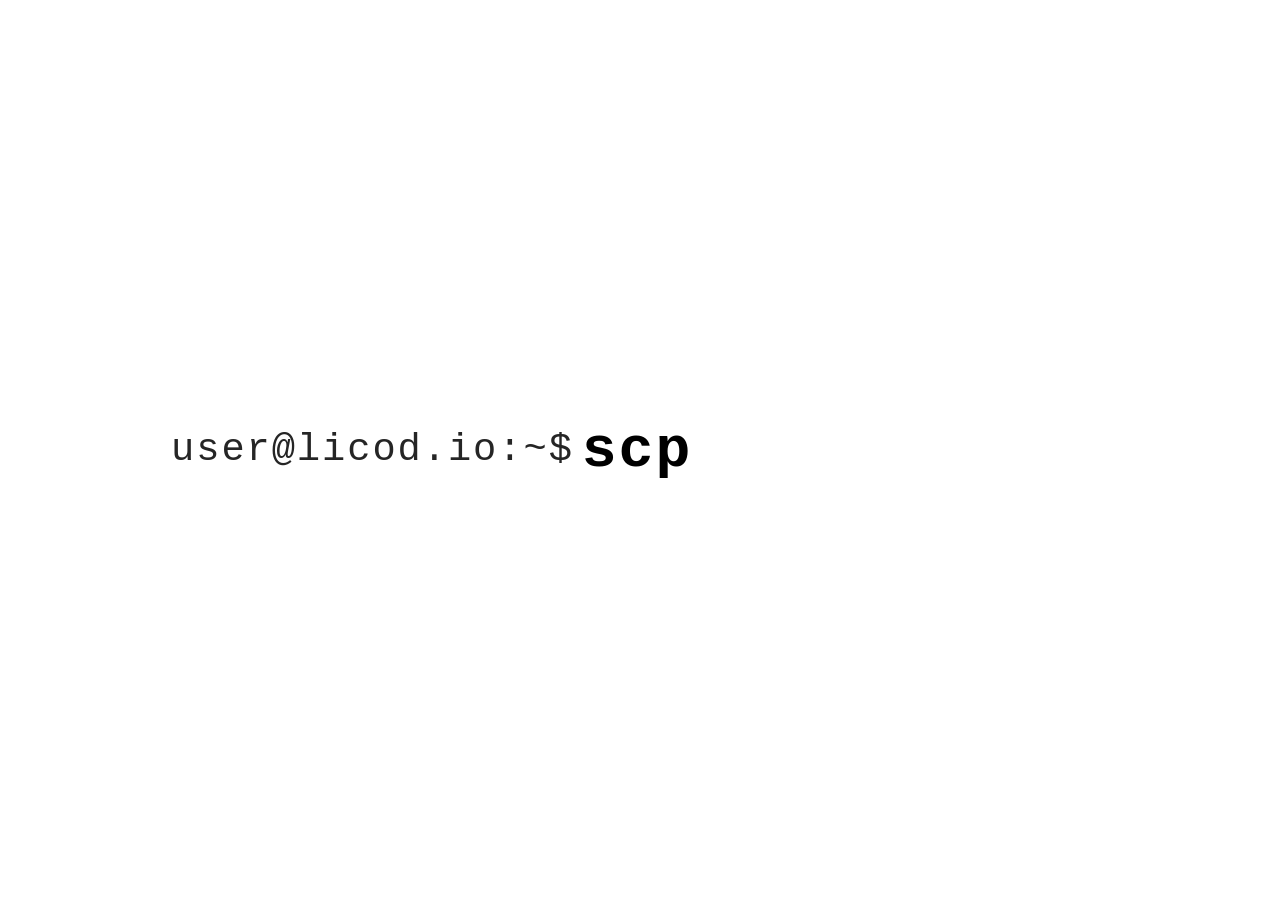
==== commit d157145b: "Use www.licod.io as canonical URL" ====
--- a/index.html
+++ b/index.html
@@ -11,11 +11,11 @@
   <meta name="keywords" content="linux, unix, commands, terminal, shell, bash, tutorial, learn, daily">
   <meta name="author" content="licod.io">
   <meta name="robots" content="index, follow">
-  <link rel="canonical" href="https://licod.io/">
+  <link rel="canonical" href="https://www.licod.io/">
   
   <!-- Open Graph / Facebook -->
   <meta property="og:type" content="website">
-  <meta property="og:url" content="https://licod.io/">
+  <meta property="og:url" content="https://www.licod.io/">
   <meta property="og:site_name" content="licod.io">
   <meta property="og:title" content="licod.io - Learn Linux Daily">
   <meta property="og:description" content="Master Linux one day at a time. Daily lessons, commands, tips and examples.">
@@ -23,7 +23,7 @@
   
   <!-- Twitter -->
   <meta name="twitter:card" content="summary">
-  <meta name="twitter:url" content="https://licod.io/">
+  <meta name="twitter:url" content="https://www.licod.io/">
   <meta name="twitter:title" content="licod.io - Learn Linux Daily">
   <meta name="twitter:description" content="Master Linux one day at a time. Daily lessons, commands, tips and examples.">
   <meta name="twitter:creator" content="@licod_io">
--- a/style.css
+++ b/style.css
@@ -8,6 +8,7 @@
   font-family: 'Courier New', 'Monaco', 'Consolas', monospace;
   background: #ffffff;
   min-height: 100vh;
+  min-height: 100dvh;
   display: flex;
   align-items: center;
   justify-content: center;
@@ -311,7 +312,7 @@
   color: #999;
   text-decoration: none;
   margin-top: 20px;
-  display: block;
+  display: none;
   text-align: center;
   font-family: 'Courier New', 'Monaco', 'Consolas', monospace;
   transition: color 0.3s ease;
@@ -323,6 +324,7 @@
 }
 
 #coffee-link.visible {
+  display: block;
   opacity: 1;
   pointer-events: auto;
 }
--- a/style.css
+++ b/style.css
@@ -8,6 +8,7 @@
   font-family: 'Courier New', 'Monaco', 'Consolas', monospace;
   background: #ffffff;
   min-height: 100vh;
+  min-height: 100dvh;
   display: flex;
   align-items: center;
   justify-content: center;
@@ -311,7 +312,7 @@
   color: #999;
   text-decoration: none;
   margin-top: 20px;
-  display: block;
+  display: none;
   text-align: center;
   font-family: 'Courier New', 'Monaco', 'Consolas', monospace;
   transition: color 0.3s ease;
@@ -323,6 +324,7 @@
 }
 
 #coffee-link.visible {
+  display: block;
   opacity: 1;
   pointer-events: auto;
 }
